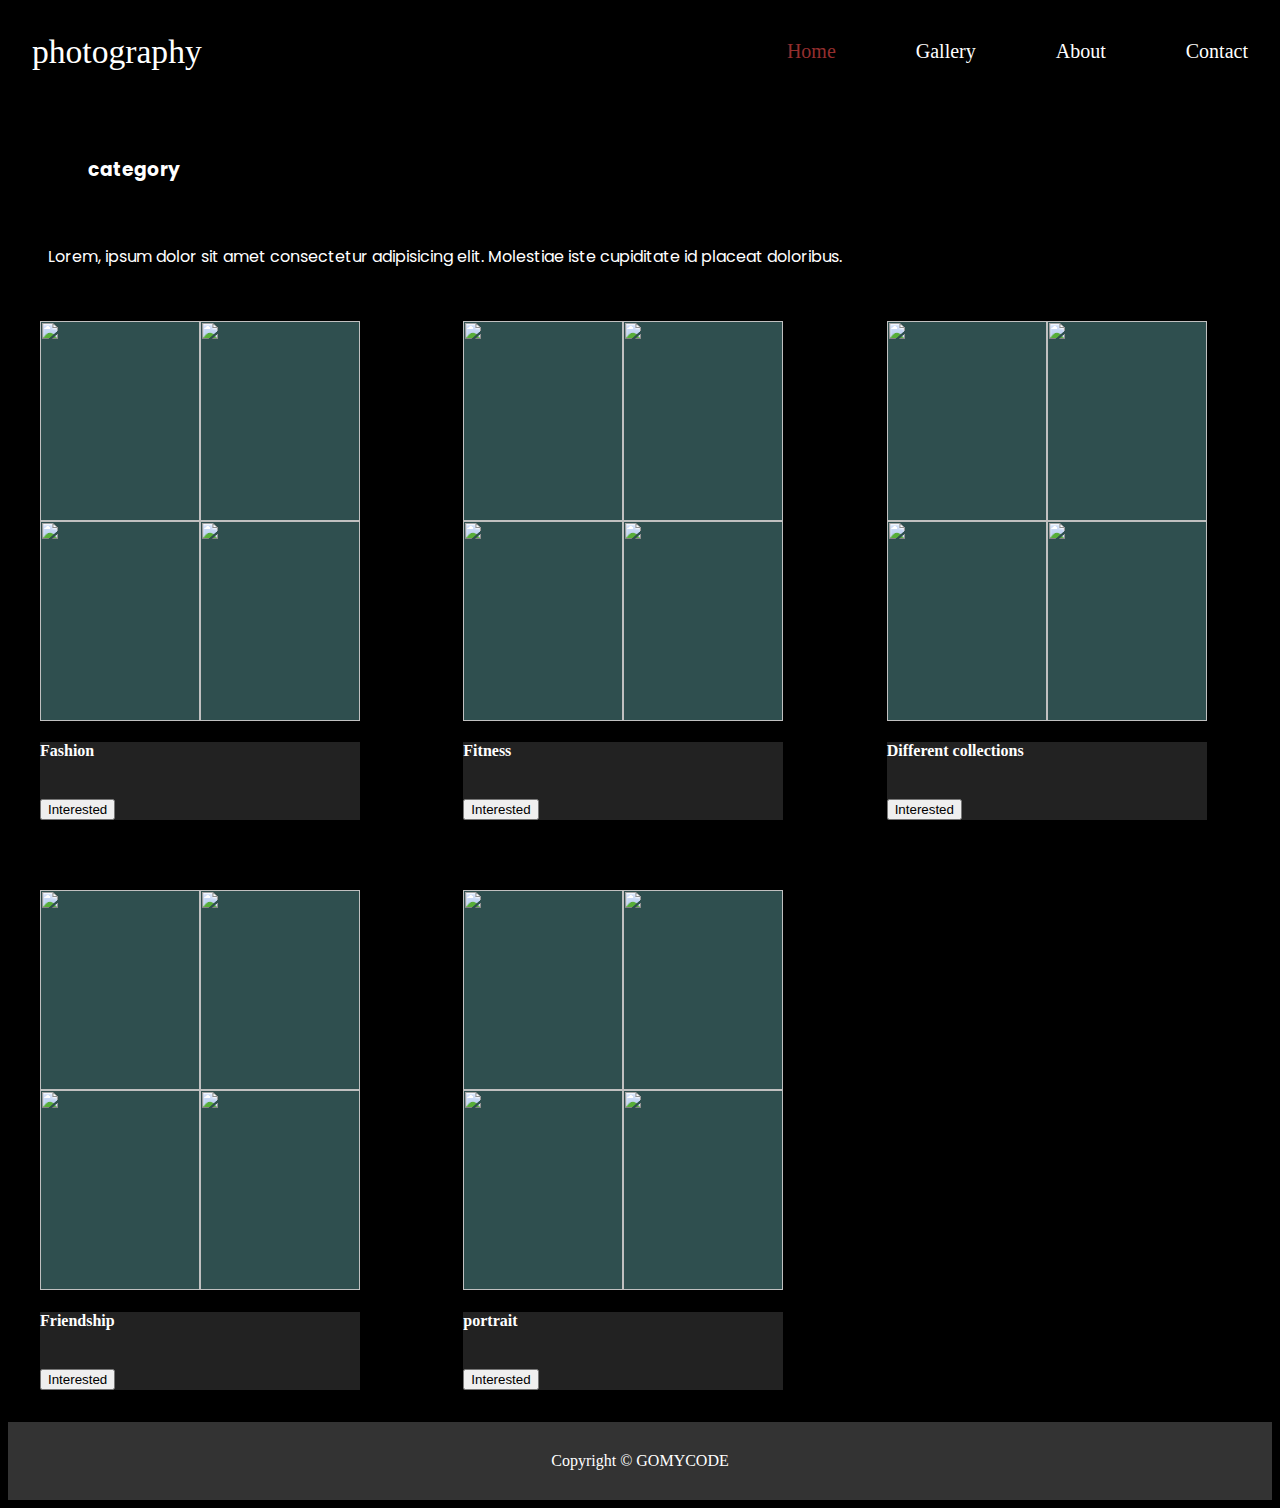
==== collections.html @ 5c5c3881 "stages a single file" ====
<!DOCTYPE html>
<html lang="en">

<head>
    <meta charset="UTF-8">
    <meta http-equiv="X-UA-Compatible" content="IE=edge">
    <meta name="viewport" content="width=device-width, initial-scale=1.0">
    <script src="https://kit.fontawesome.com/9f924d74bb.js" crossorigin="anonymous"></script>
    <link rel="stylesheet" href="https://cdn.jsdelivr.net/npm/bootstrap@5.1.0/dist/css/bootstrap.min.css"
        integrity="sha384-KyZXEAg3QhqLMpG8r+8fhAXLRk2vvoC2f3B09zVXn8CA5QIVfZOJ3BCsw2P0p/We" crossorigin="anonymous">
    <link rel="icon" href="https://i.pinimg.com/564x/04/2e/58/042e58e120b752564d5540df0c0c3f06.jpg">
    <link rel="stylesheet" href="collections.css">
    <title>photography</title>

</head>

<body style="background: black;">
    <header class="header">
        <nav class="navbar">
            <a href="#" class="nav-logo">photography</a>
            <ul class="nav-menu">
                <li class="nav-item">
                    <a href="photography.html" class="nav-link" id="active" style="color: white;">Home</a>
                </li>
                <li class="nav-item">
                    <a href="gallery.html" class="nav-link" style="color: white;">Gallery</a>
                </li>

                <li class="nav-item">
                    <a href="about.html" class="nav-link" style="color: white;">About</a>
                </li>
                <li class="nav-item">
                    <a href="#" class="nav-link" style="color: white;">Contact</a>
                </li>
            </ul>
            <div class="hamburger">
                <span class="bar"></span>
                <span class="bar"></span>
                <span class="bar"></span>
            </div>
        </nav>
    </header>
    <div class="lorem">
        <h3 style="margin-top: 60px; margin-left: 40px;">category</h3>
        <br>
        <p>Lorem, ipsum dolor sit amet consectetur adipisicing elit. Molestiae iste cupiditate id placeat doloribus.</p>
    </div>
    <div class="collections">
        <div class="container">
            <div class="card">
                <div class="image-grid-container">
                    <img src="https://i.pinimg.com/564x/ea/44/1d/ea441dc310f0c970e3b5baabacbf6be9.jpg">
                    <img src="https://i.pinimg.com/564x/20/b6/bb/20b6bb23e764cd95c677f7797ae4fd5c.jpg">
                    <img src="https://i.pinimg.com/564x/ab/9f/b1/ab9fb1270e8bbb660e22e5517fa7fb95.jpg">
                    <img src="https://i.pinimg.com/564x/23/e9/7f/23e97f82ea407c54fdd98b901644dab0.jpg">
                </div>

                <div class="card-body">
                    <h4 class="card-title">Fashion</h4>
                    <br>
                    <a href="fashion.html">
                        <button type="button" class="btn btn-outline-secondary">Interested</button>
                    </a>
                </div>
            </div>
        </div>

        <div class="container">
            <div class="card">
                <div class="image-grid-container">
                    <img src="https://i.pinimg.com/564x/67/c4/6b/67c46bbb29c21e5aeeee6994c25ec8d7.jpg">
                    <img src="https://i.pinimg.com/564x/c6/31/ed/c631ed9659114fbe870b8c06d8aa34aa.jpg">
                    <img src="https://i.pinimg.com/564x/68/83/e8/6883e86eae975312b42c7ed2035b6191.jpg">
                    <img src="https://i.pinimg.com/564x/96/42/7c/96427c89742d22f96abad910f737cfad.jpg">
                </div>

                <div class="card-body">
                    <h4 class="card-title">Fitness</h4>
                    <br>
                    <a href="fitness.html">
                        <button type="button" class="btn btn-outline-secondary">Interested</button>
                    </a>
                </div>
            </div>
        </div>

        <div class="container">
            <div class="card">
                <div class="image-grid-container">
                    <img src="https://i.pinimg.com/564x/14/38/81/143881fbb9ae6ad5b14537a2699d2819.jpg">
                    <img src="https://i.pinimg.com/564x/c0/d8/ce/c0d8ceabcda54e43b62bfec7455afb84.jpg">
                    <img src="https://i.pinimg.com/564x/9b/c0/ae/9bc0ae960860220001b82ff722e05abd.jpg">
                    <img src="https://i.pinimg.com/236x/10/21/5b/10215be0640b0c997ad5aefd5e2d1561.jpg">
                </div>

                <div class="card-body">
                    <h4 class="card-title">Different collections<h4>
                            <br>
                            <a href="different collections">
                                <button type="button" class="btn btn-outline-secondary">Interested</button>
                            </a>
                </div>
            </div>
        </div>
        <div class="container">
            <div class="card">
                <div class="image-grid-container">
                    <img src="https://i.pinimg.com/564x/9c/9c/64/9c9c64cd35f0ef1dba8fdd4187782acb.jpg">
                    <img src="https://i.pinimg.com/564x/54/0a/41/540a41c76e0508a4f1ad26766bbbcb8a.jpg">
                    <img src="https://i.pinimg.com/564x/ac/bc/30/acbc30528884086ec6b3efdb36d0f929.jpg">
                    <img src="https://i.pinimg.com/564x/c2/f0/e6/c2f0e6df3c00d34130d4ea02c568bee4.jpg">
                </div>

                <div class="card-body">
                    <h4 class="card-title">Friendship</h4>
                    <br>
                    <a href="friendship.html">
                        <button type="button" class="btn btn-outline-secondary">Interested</button>
                    </a>
                </div>
            </div>
        </div>
        <div class="container">
            <div class="card">
                <div class="image-grid-container">
                    <img src="https://i.pinimg.com/564x/dc/72/28/dc72280b1f1ad8ee1cc7318bebe8c4dc.jpg">
                    <img src="https://i.pinimg.com/564x/30/19/61/301961a78773cd1132c135b190bd692c.jpg">
                    <img src="https://i.pinimg.com/564x/98/94/be/9894beae99a64d91705a12584c8b9812.jpg">
                    <img src="https://i.pinimg.com/236x/0e/c8/f6/0ec8f624ef04d8a6cc31d7c3e6ba3b6a.jpg">
                </div>

                <div class="card-body">
                    <h4 class="card-title">portrait</h4>
                    <br>
                    <a href="portrait.html">
                        <button type="button" class="btn btn-outline-secondary">Interested</button>
                    </a>
                </div>
            </div>
        </div>
    </div>

    <footer>
        Copyright &copy; GOMYCODE
    </footer>
    <script src="collections.js"></script>
</body>

</html>
---- collections.css ----
@import url("https://fonts.googleapis.com/css2?family=Poppins:wght@500&display=swap");

li {
  list-style: none;
}

a {
  text-decoration: none;
}

.header {
  background: black;
  /* position: fixed; */
  /* width: 1200px; */
}

.navbar {
  display: flex;
  justify-content: space-between;
  align-items: center;
  padding: 1rem 1.5rem;
}

.hamburger {
  display: none;
}

.bar {
  display: block;
  width: 25px;
  height: 3px;
  margin: 5px auto;
  -webkit-transition: all 0.3s ease-in-out;
  transition: all 0.3s ease-in-out;
  background: white;
}

.nav-menu {
  display: flex;
  justify-content: space-between;
  align-items: center;
}

.nav-item {
  margin-left: 5rem;
}
#active {
  color: #942e2e !important;
  font-size: 20px;
  text-decoration: none;
  font-weight: 400;
}
.nav-link {
  font-size: 20px;
  text-decoration: none;
  font-weight: 400;
}
.nav-link:hover {
  color: #942e2e;
}
.nav-logo {
  font-size: 2.1rem;
  font-weight: 500;
  text-decoration: none;
  color: #fff;
  transition: 1s cubic-bezier(0.25, 0.9, 0.25, 2.1);
}
.nav-logo:hover {
  letter-spacing: 5px;
  color: #942e2e;
}
@media only screen and (max-width: 768px) {
  .nav-menu {
    position: fixed;
    left: -100%;
    top: 5rem;
    flex-direction: column;
    background-color: #26313b;
    width: 100%;
    border-radius: 10px;
    text-align: center;
    transition: 0.3s;
    box-shadow: 0 10px 27px rgba(0, 0, 0, 0.05);
  }

  .nav-menu.active {
    left: 0;
  }

  .nav-item {
    margin: 2.5rem 0;
  }

  .hamburger {
    display: block;
    cursor: pointer;
  }

  .hamburger.active .bar:nth-child(2) {
    opacity: 0;
  }

  .hamburger.active .bar:nth-child(1) {
    -webkit-transform: translateY(8px) rotate(45deg);
    transform: translateY(8px) rotate(45deg);
  }

  .hamburger.active .bar:nth-child(3) {
    -webkit-transform: translateY(-8px) rotate(-45deg);
    transform: translateY(-8px) rotate(-45deg);
  }
}
.card {
  width: 20rem;
  margin: 2rem;
  color: white;
}

.image-grid-container {
  display: grid;
  grid-template-columns: auto auto;
  background-color: darkslategray;
}
.card-body {
  background-color: #222;
}
img {
  width: 100%;
  height: 200px;
}
#Btn-1 {
  text-decoration: none;
  color: white;
  border: 3px solid #fff;
  border-radius: 4px;
  transition: ease-out 0.3s;
  font-size: 1.2rem;
  position: relative;
}
#Btn-1:hover {
  color: black;
}
#Btn-1::before {
  transition: 0.5 all ease;
  position: absolute;
  top: 0;
  left: 50%;
  right: 50%;
  bottom: 0;
  opacity: 0;
  content: "";
  background: blue;
}
#Btn-1:hover::before {
  transition: 0.5s all ease;
  left: 0;
  right: 0;
  opacity: 1;
  z-index: -1;
}

.lorem {
  color: white;
  margin-left: 40px;
  font-family: "Poppins", sans-serif;
  font-size: 600;
}
.collections {
  display: grid;
  grid-gap: 6px;
  grid-template-columns: repeat(auto-fit, minmax(400px, 1fr));
  margin-top: 20px;
}
footer {
  width: 100%;
  text-align: center;
  background: #333;
  padding: 30px 0;
  color: #fff;
}
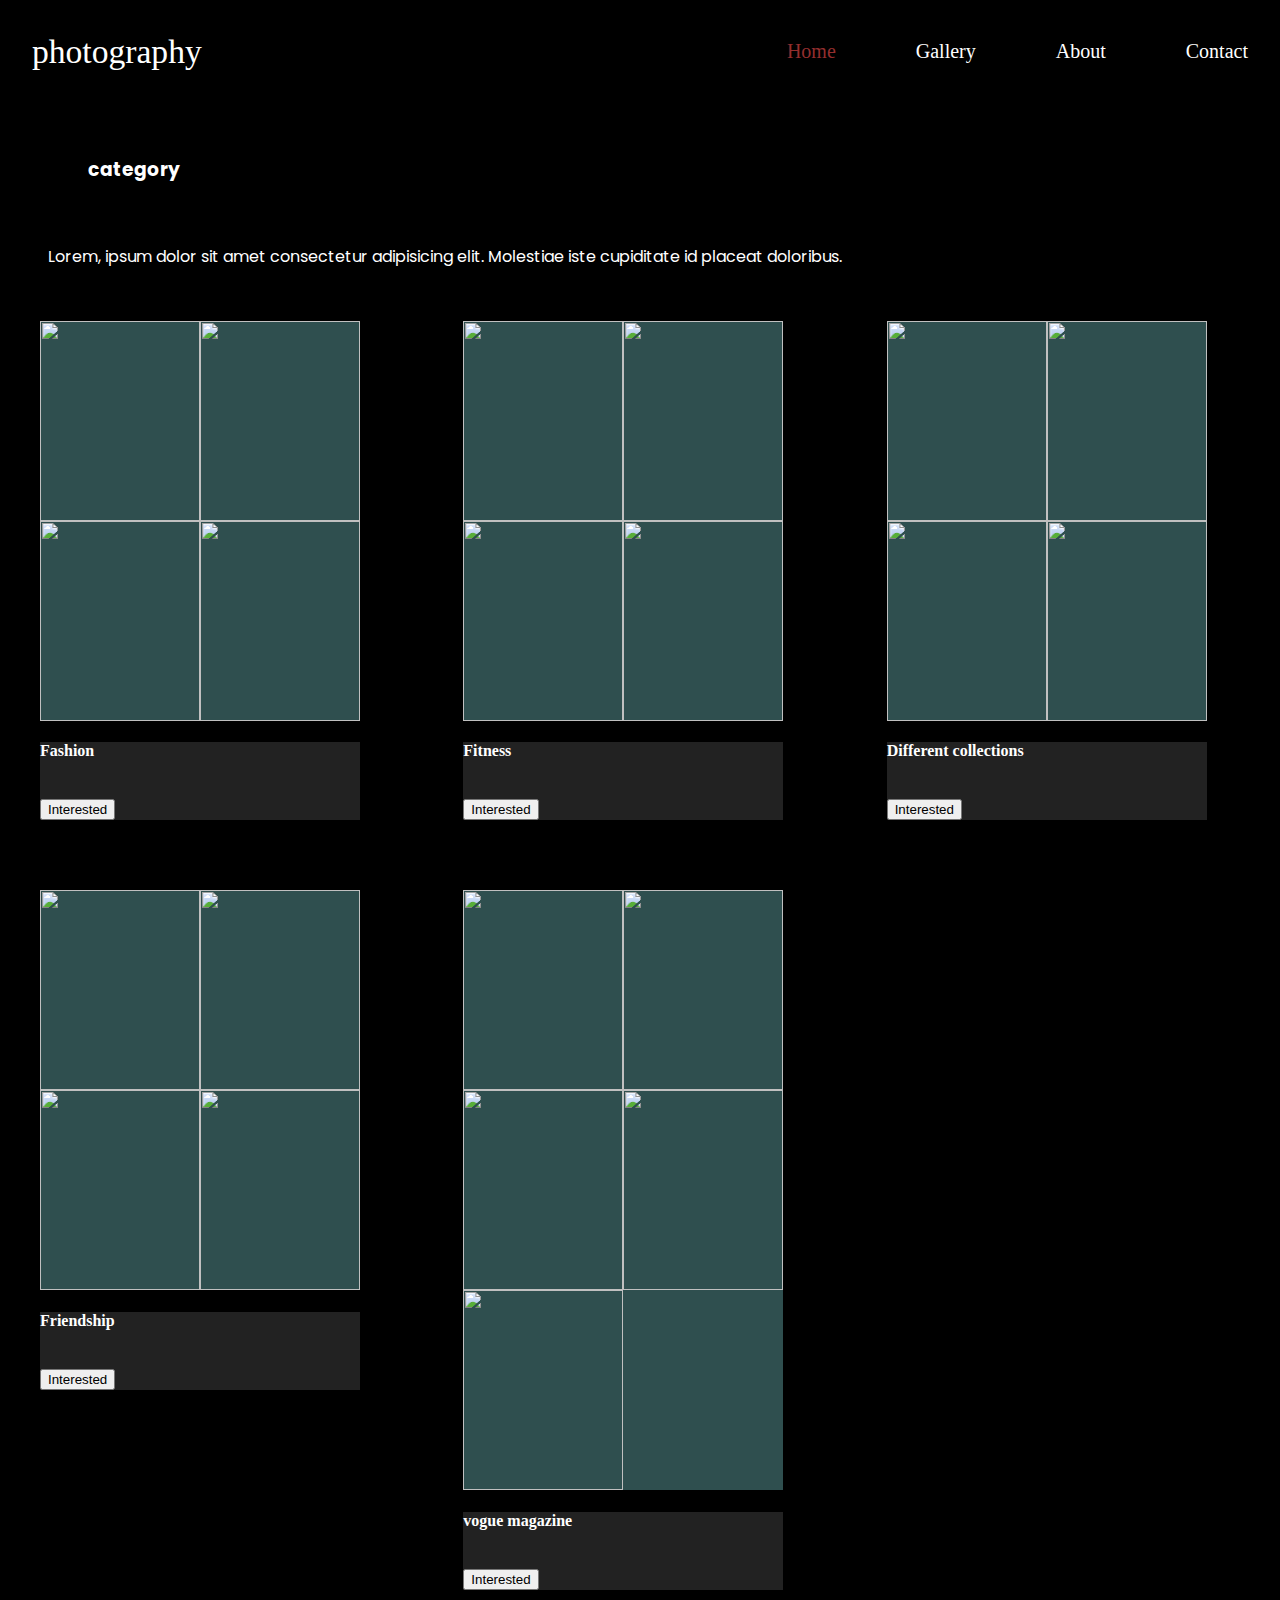
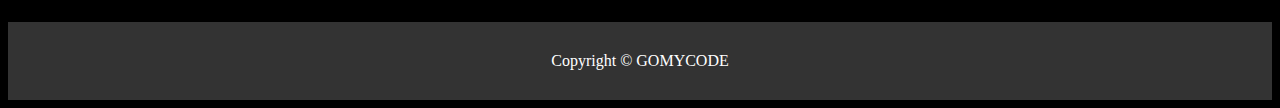
==== commit 14e7ad40: "update files" ====
--- a/collections.html
+++ b/collections.html
@@ -96,7 +96,7 @@
                 <div class="card-body">
                     <h4 class="card-title">Different collections<h4>
                             <br>
-                            <a href="different collections">
+                            <a href="different.html">
                                 <button type="button" class="btn btn-outline-secondary">Interested</button>
                             </a>
                 </div>
@@ -124,13 +124,14 @@
             <div class="card">
                 <div class="image-grid-container">
                     <img src="https://i.pinimg.com/564x/dc/72/28/dc72280b1f1ad8ee1cc7318bebe8c4dc.jpg">
-                    <img src="https://i.pinimg.com/564x/30/19/61/301961a78773cd1132c135b190bd692c.jpg">
-                    <img src="https://i.pinimg.com/564x/98/94/be/9894beae99a64d91705a12584c8b9812.jpg">
-                    <img src="https://i.pinimg.com/236x/0e/c8/f6/0ec8f624ef04d8a6cc31d7c3e6ba3b6a.jpg">
+                    <img src="https://i.pinimg.com/564x/e1/6c/59/e16c59ecac57c49f50aeb25c73607f8c.jpg">
+                    <img src="https://i.pinimg.com/564x/ac/7e/8a/ac7e8a614597c56f7ded9acdadef521a.jpg">
+                    <img src="https://i.pinimg.com/564x/1a/85/f6/1a85f6e985ff004a0166391f067b9a6c.jpg">
+                    <img src="https://i.pinimg.com/564x/d5/42/67/d542670eb718f9cffc2fef74df9addad.jpg">
                 </div>
 
                 <div class="card-body">
-                    <h4 class="card-title">portrait</h4>
+                    <h4 class="card-title">vogue magazine</h4>
                     <br>
                     <a href="portrait.html">
                         <button type="button" class="btn btn-outline-secondary">Interested</button>
--- a/collections.css
+++ b/collections.css
@@ -75,7 +75,8 @@
     left: -100%;
     top: 5rem;
     flex-direction: column;
-    background-color: #26313b;
+    z-index: 1;
+    background-color: black;
     width: 100%;
     border-radius: 10px;
     text-align: center;
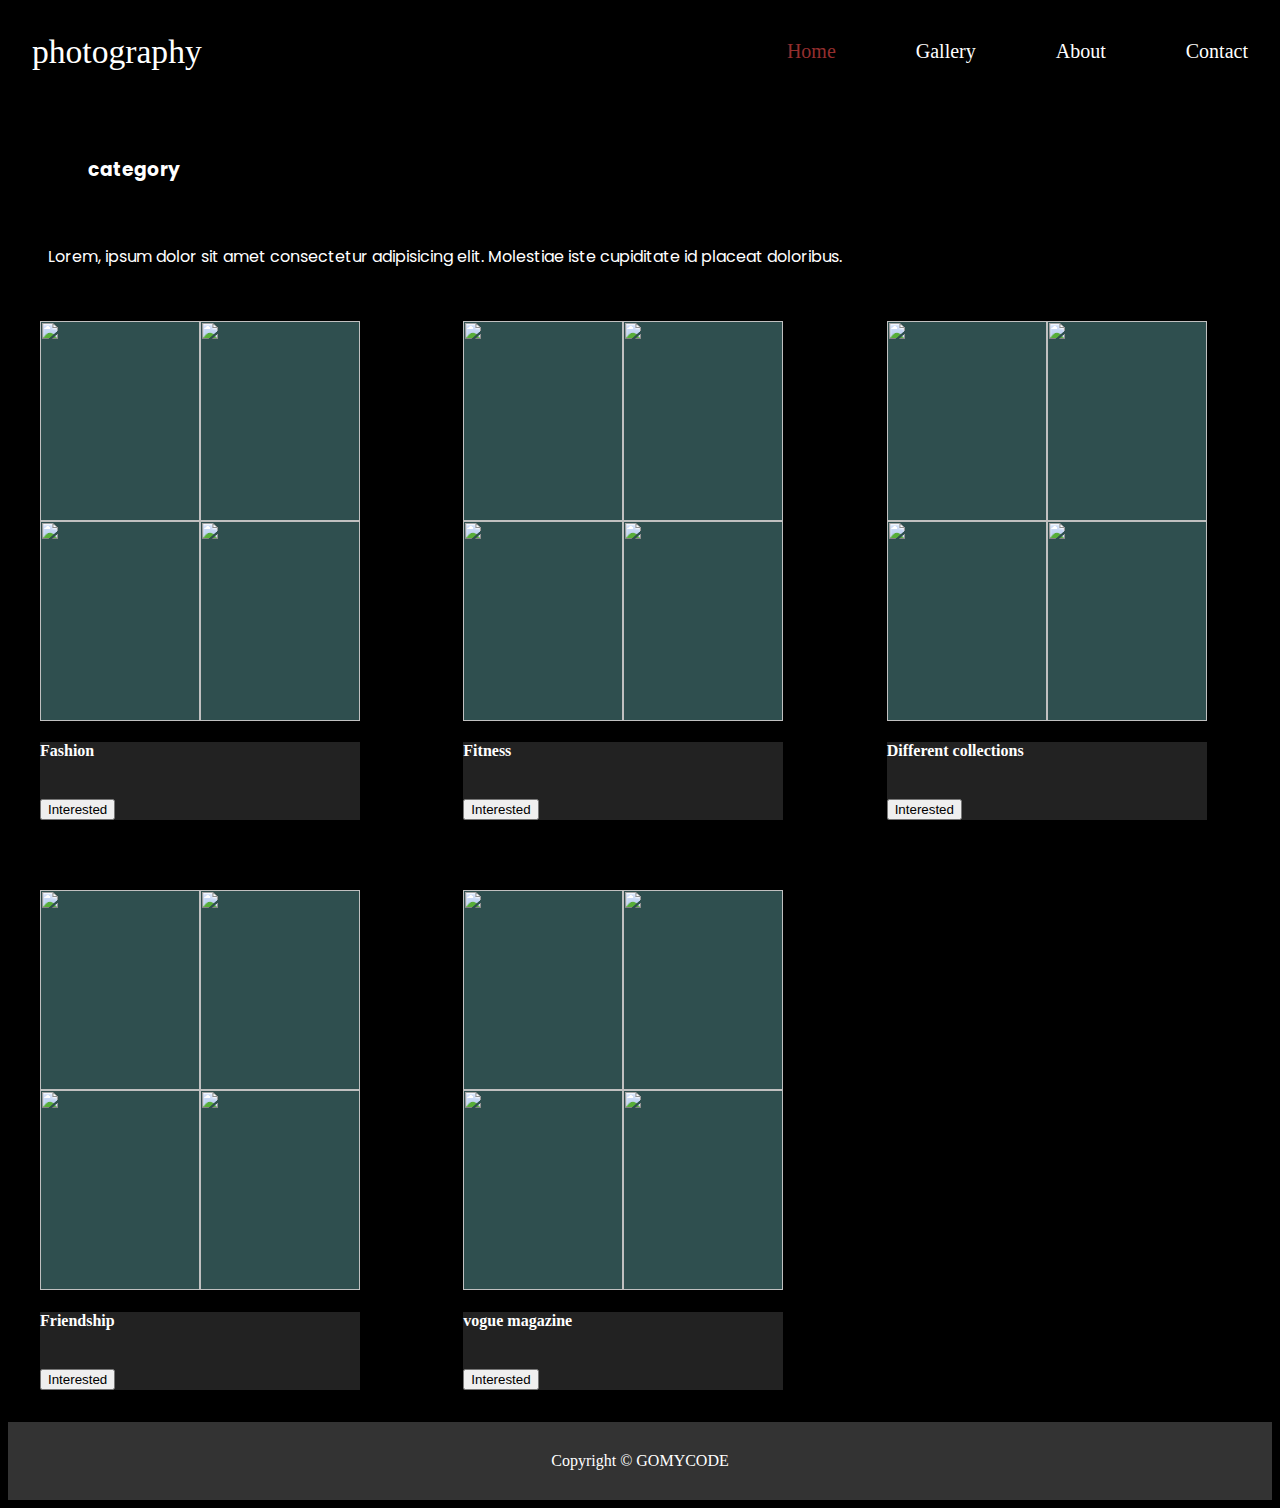
==== commit 9edf276f: "Update collections.html" ====
--- a/collections.html
+++ b/collections.html
@@ -123,7 +123,6 @@
         <div class="container">
             <div class="card">
                 <div class="image-grid-container">
-                    <img src="https://i.pinimg.com/564x/dc/72/28/dc72280b1f1ad8ee1cc7318bebe8c4dc.jpg">
                     <img src="https://i.pinimg.com/564x/e1/6c/59/e16c59ecac57c49f50aeb25c73607f8c.jpg">
                     <img src="https://i.pinimg.com/564x/ac/7e/8a/ac7e8a614597c56f7ded9acdadef521a.jpg">
                     <img src="https://i.pinimg.com/564x/1a/85/f6/1a85f6e985ff004a0166391f067b9a6c.jpg">
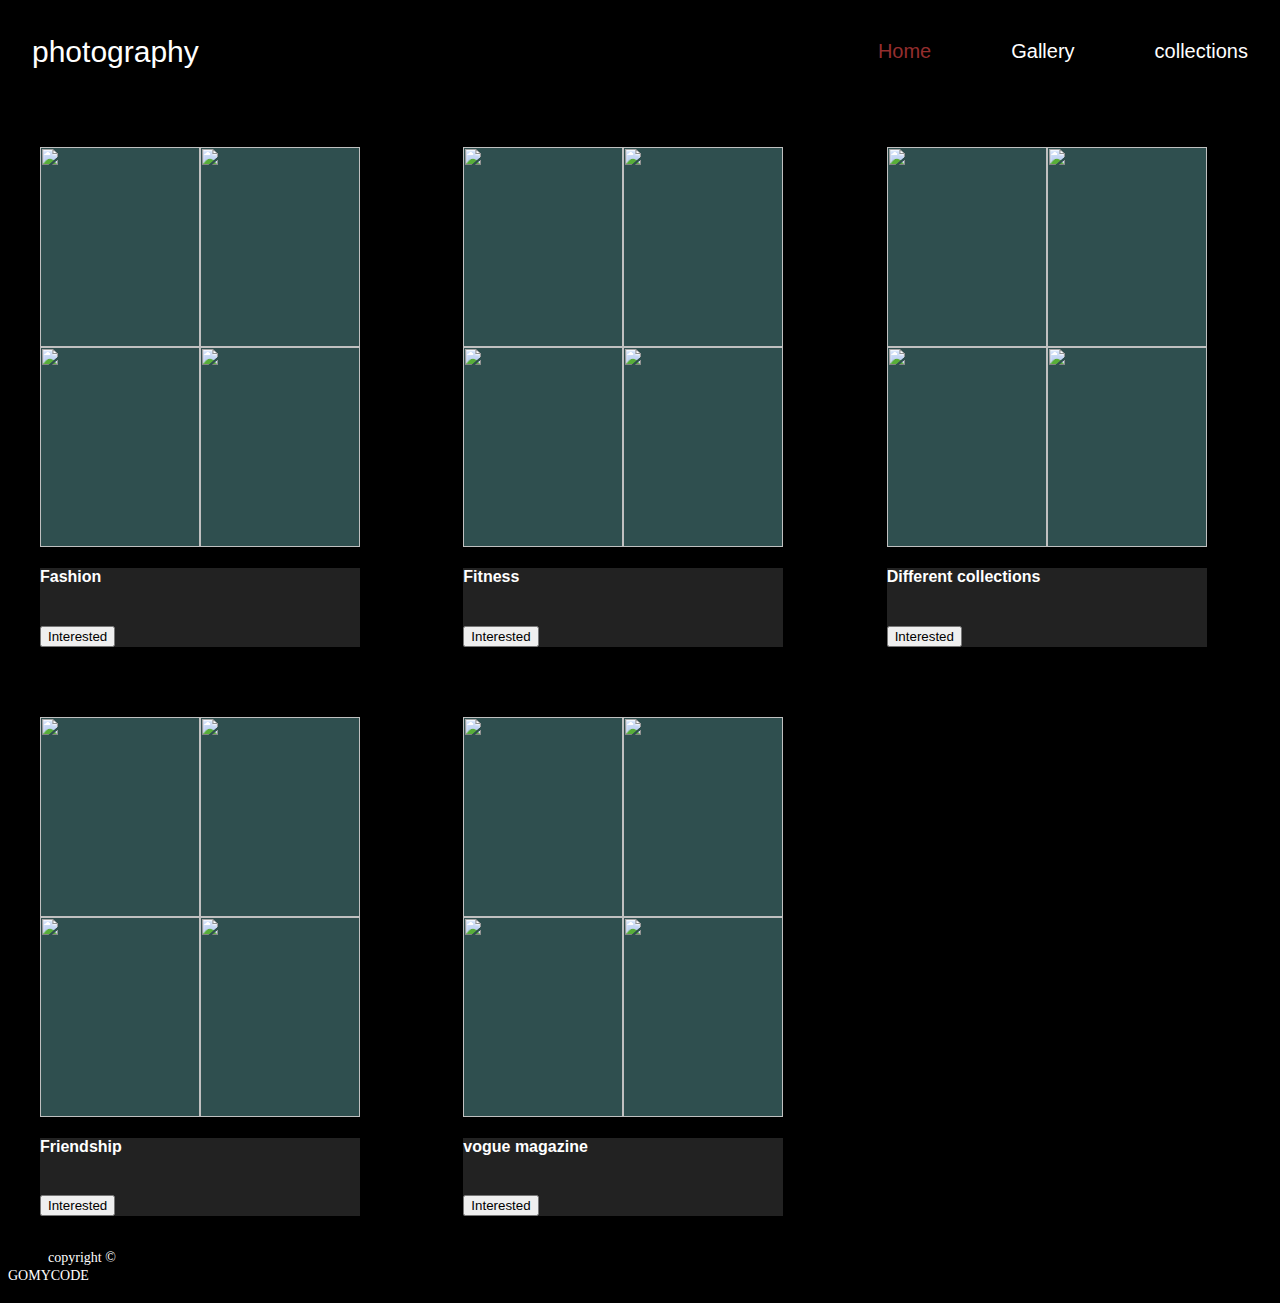
==== commit 8cefa960: "Update" ====
--- a/collections.html
+++ b/collections.html
@@ -14,23 +14,20 @@
 
 </head>
 
-<body style="background: black;">
+<body>
     <header class="header">
         <nav class="navbar">
-            <a href="#" class="nav-logo">photography</a>
+            <a href="photography.html" class="nav-logo">photography</a>
             <ul class="nav-menu">
                 <li class="nav-item">
-                    <a href="photography.html" class="nav-link" id="active" style="color: white;">Home</a>
+                    <a href="photography.html" class="nav-link" id="active">Home</a>
                 </li>
                 <li class="nav-item">
-                    <a href="gallery.html" class="nav-link" style="color: white;">Gallery</a>
+                    <a href="gallery.html" class="nav-link">Gallery</a>
                 </li>
 
                 <li class="nav-item">
-                    <a href="about.html" class="nav-link" style="color: white;">About</a>
-                </li>
-                <li class="nav-item">
-                    <a href="#" class="nav-link" style="color: white;">Contact</a>
+                    <a href="collections.html" class="nav-link">collections</a>
                 </li>
             </ul>
             <div class="hamburger">
@@ -40,11 +37,8 @@
             </div>
         </nav>
     </header>
-    <div class="lorem">
-        <h3 style="margin-top: 60px; margin-left: 40px;">category</h3>
-        <br>
-        <p>Lorem, ipsum dolor sit amet consectetur adipisicing elit. Molestiae iste cupiditate id placeat doloribus.</p>
-    </div>
+
+
     <div class="collections">
         <div class="container">
             <div class="card">
@@ -141,8 +135,15 @@
     </div>
 
     <footer>
-        Copyright &copy; GOMYCODE
+        copyright &copy; GOMYCODE
+        <span class="icons">
+            <a class="icon1" href="#"><i class="fab fa-facebook"></i></a>
+            <a class="icon2" href="#"><i class="fab fa-twitter"></i></a>
+            <a class="icon3" href="#"><i class="fab fa-instagram"></i></a>
+            <a class="icon4" href="#"><i class="fab fa-pinterest"></i></a>
+        </span>
     </footer>
+
     <script src="collections.js"></script>
 </body>
 
--- a/collections.css
+++ b/collections.css
@@ -1,5 +1,13 @@
 @import url("https://fonts.googleapis.com/css2?family=Poppins:wght@500&display=swap");
 
+body {
+  background-color: black;
+  overflow-x: hidden;
+}
+
+html {
+  font-family: "Roboto", sans-serif;
+}
 li {
   list-style: none;
 }
@@ -7,11 +15,8 @@
 a {
   text-decoration: none;
 }
-
 .header {
   background: black;
-  /* position: fixed; */
-  /* width: 1200px; */
 }
 
 .navbar {
@@ -54,12 +59,13 @@
   font-size: 20px;
   text-decoration: none;
   font-weight: 400;
+  color: white;
 }
 .nav-link:hover {
   color: #942e2e;
 }
 .nav-logo {
-  font-size: 2.1rem;
+  font-size: 30px;
   font-weight: 500;
   text-decoration: none;
   color: #fff;
@@ -71,12 +77,12 @@
 }
 @media only screen and (max-width: 768px) {
   .nav-menu {
+    z-index: 1;
+    background-color: black;
     position: fixed;
     left: -100%;
     top: 5rem;
     flex-direction: column;
-    z-index: 1;
-    background-color: black;
     width: 100%;
     border-radius: 10px;
     text-align: center;
@@ -111,6 +117,7 @@
     transform: translateY(-8px) rotate(-45deg);
   }
 }
+
 .card {
   width: 20rem;
   margin: 2rem;
@@ -172,10 +179,35 @@
   grid-template-columns: repeat(auto-fit, minmax(400px, 1fr));
   margin-top: 20px;
 }
+@import url("https://fonts.googleapis.com/css2?family=Playfair+Display:ital@1&display=swap");
 footer {
   width: 100%;
-  text-align: center;
-  background: #333;
-  padding: 30px 0;
+  font-family: "Playfair Display", serif;
+  font-size: 14px;
+  padding-top: 20px;
+  padding-left: 40px;
+  padding-bottom: 20px;
+  display: inline;
   color: #fff;
 }
+.icons {
+  margin-left: 1150px;
+  justify-content: space-between;
+  color: white;
+}
+.icon1 {
+  padding-right: 10px;
+  color: white;
+}
+.icon2 {
+  padding-right: 10px;
+  color: white;
+}
+.icon3 {
+  padding-right: 10px;
+  color: white;
+}
+.icon4 {
+  padding-right: 10px;
+  color: white;
+}
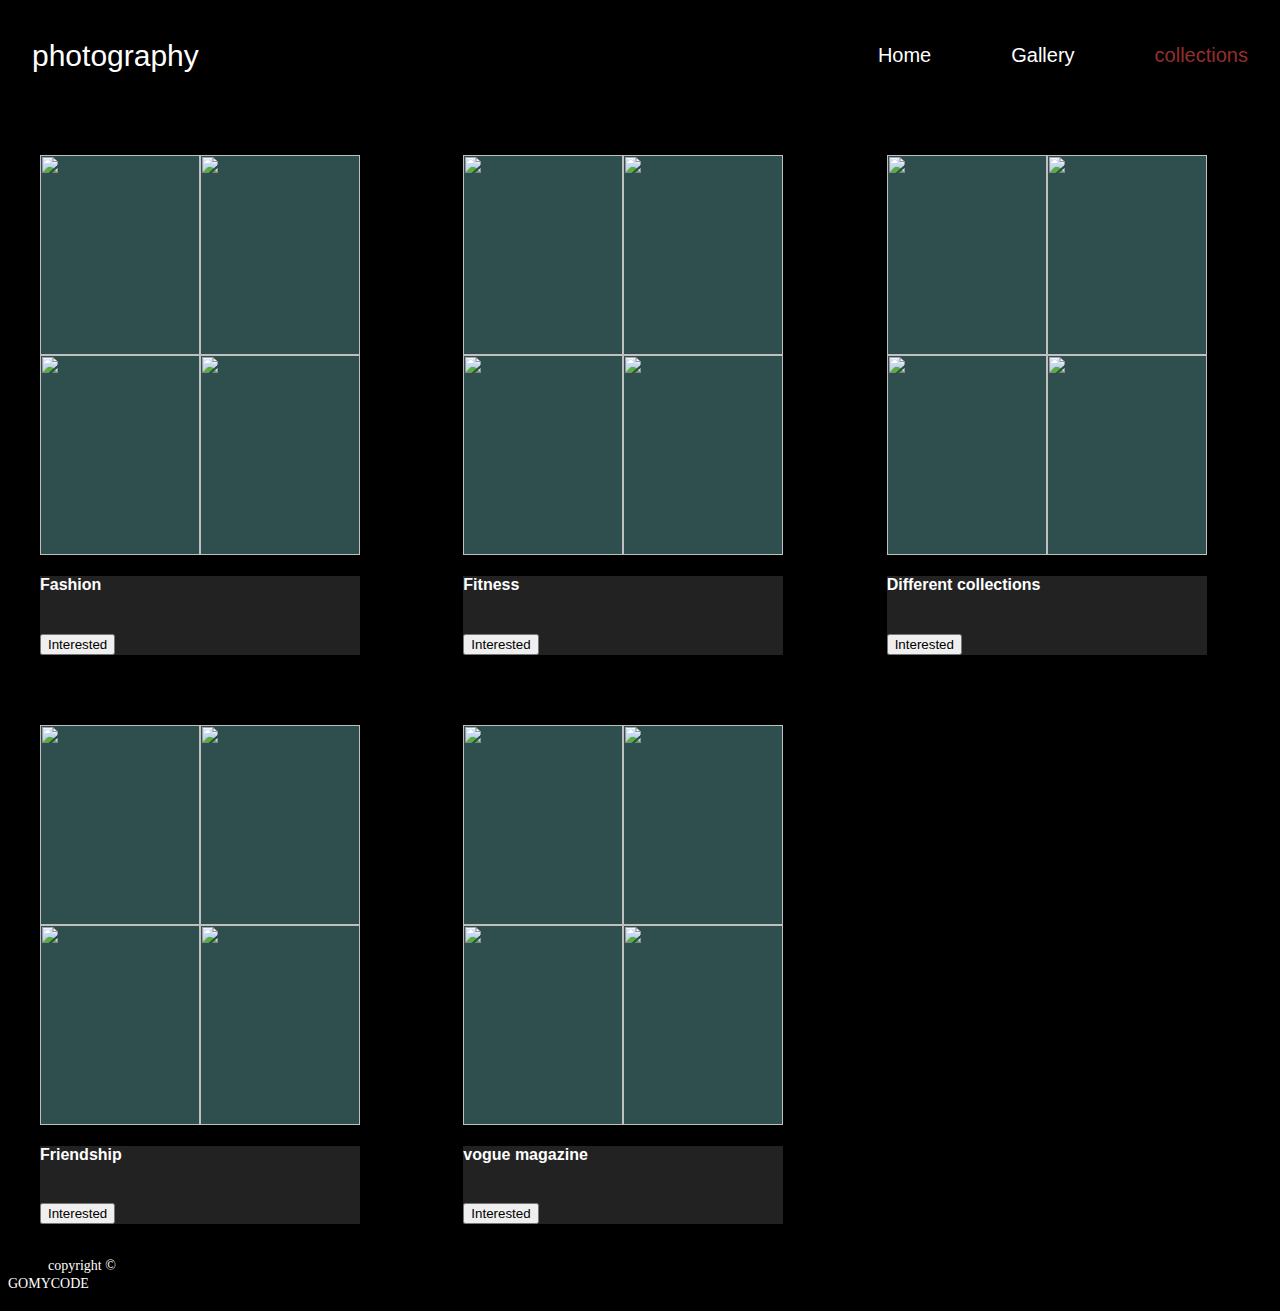
==== commit be8fb5fe: "Update collections.html" ====
--- a/collections.html
+++ b/collections.html
@@ -17,17 +17,17 @@
 <body>
     <header class="header">
         <nav class="navbar">
-            <a href="photography.html" class="nav-logo">photography</a>
+            <a href="index.html" class="nav-logo">photography</a>
             <ul class="nav-menu">
                 <li class="nav-item">
-                    <a href="photography.html" class="nav-link" id="active">Home</a>
+                    <a href="index.html" class="nav-link">Home</a>
                 </li>
                 <li class="nav-item">
                     <a href="gallery.html" class="nav-link">Gallery</a>
                 </li>
 
                 <li class="nav-item">
-                    <a href="collections.html" class="nav-link">collections</a>
+                    <a href="collections.html" class="nav-link" id="active">collections</a>
                 </li>
             </ul>
             <div class="hamburger">
--- a/collections.css
+++ b/collections.css
@@ -17,6 +17,7 @@
 }
 .header {
   background: black;
+  font-size: 20px;
 }
 
 .navbar {
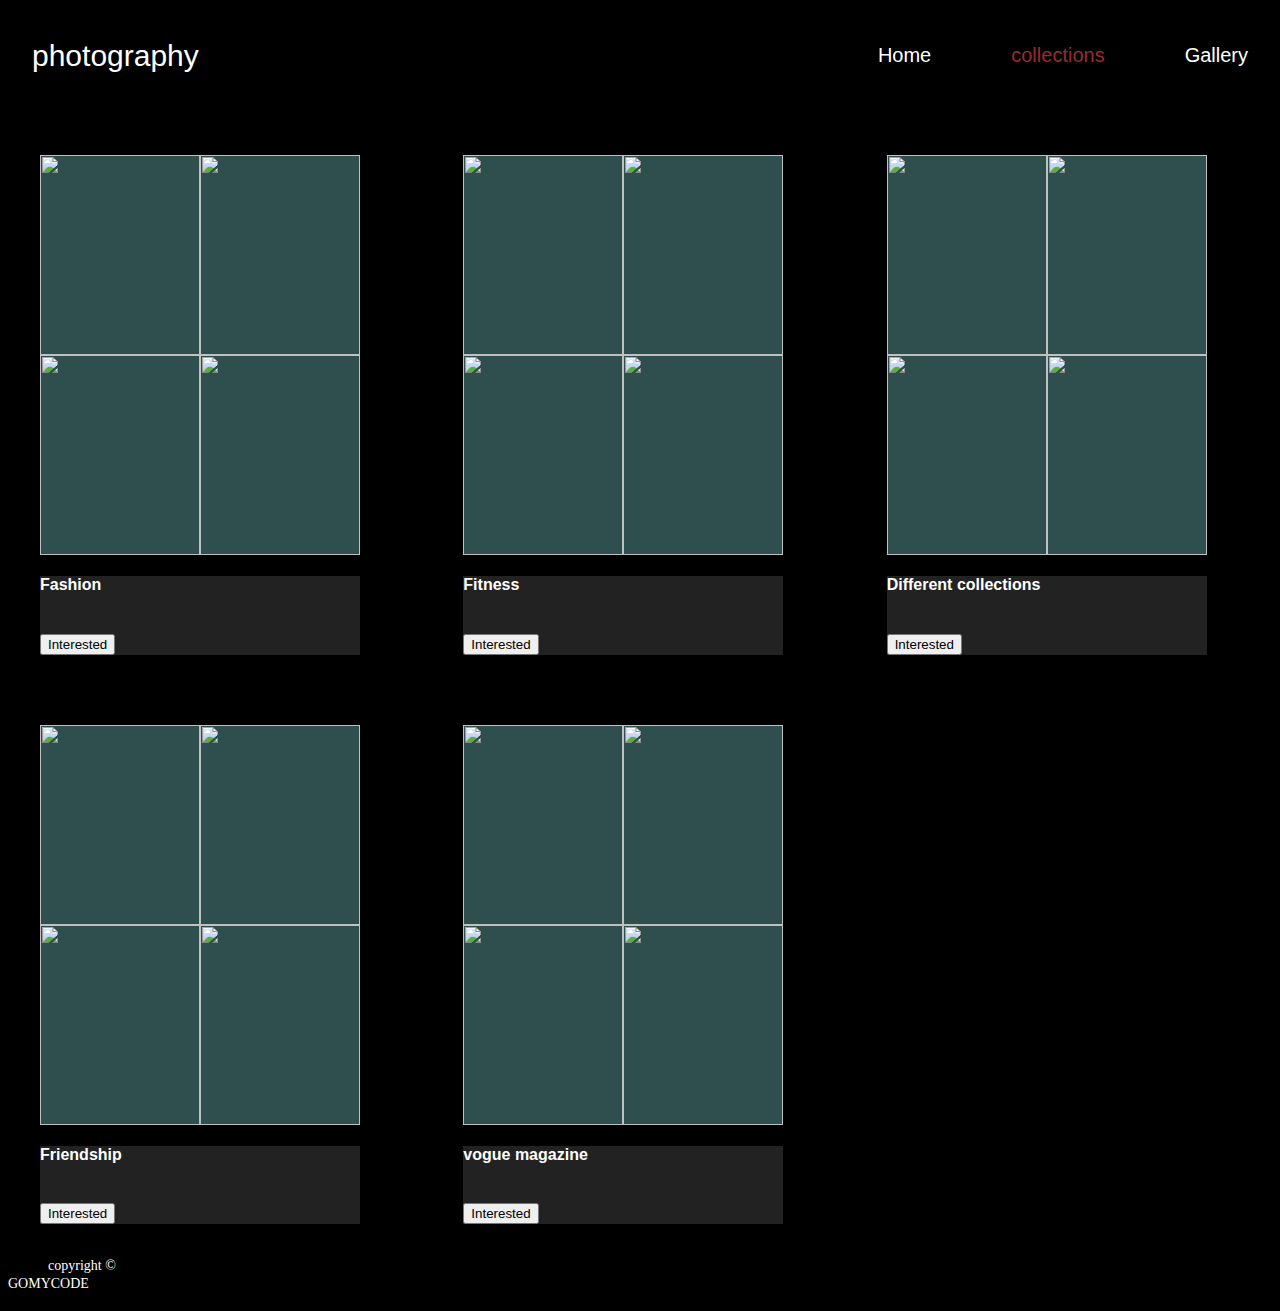
==== commit 9eaf8316: "update" ====
--- a/collections.html
+++ b/collections.html
@@ -17,17 +17,17 @@
 <body>
     <header class="header">
         <nav class="navbar">
-            <a href="index.html" class="nav-logo">photography</a>
+            <a href="collections.html" class="nav-logo">photography</a>
             <ul class="nav-menu">
                 <li class="nav-item">
                     <a href="index.html" class="nav-link">Home</a>
                 </li>
                 <li class="nav-item">
-                    <a href="gallery.html" class="nav-link">Gallery</a>
+                    <a href="collections.html" class="nav-link" id="active">collections</a>
                 </li>
 
                 <li class="nav-item">
-                    <a href="collections.html" class="nav-link" id="active">collections</a>
+                    <a href="gallery.html" class="nav-link" >Gallery</a>
                 </li>
             </ul>
             <div class="hamburger">
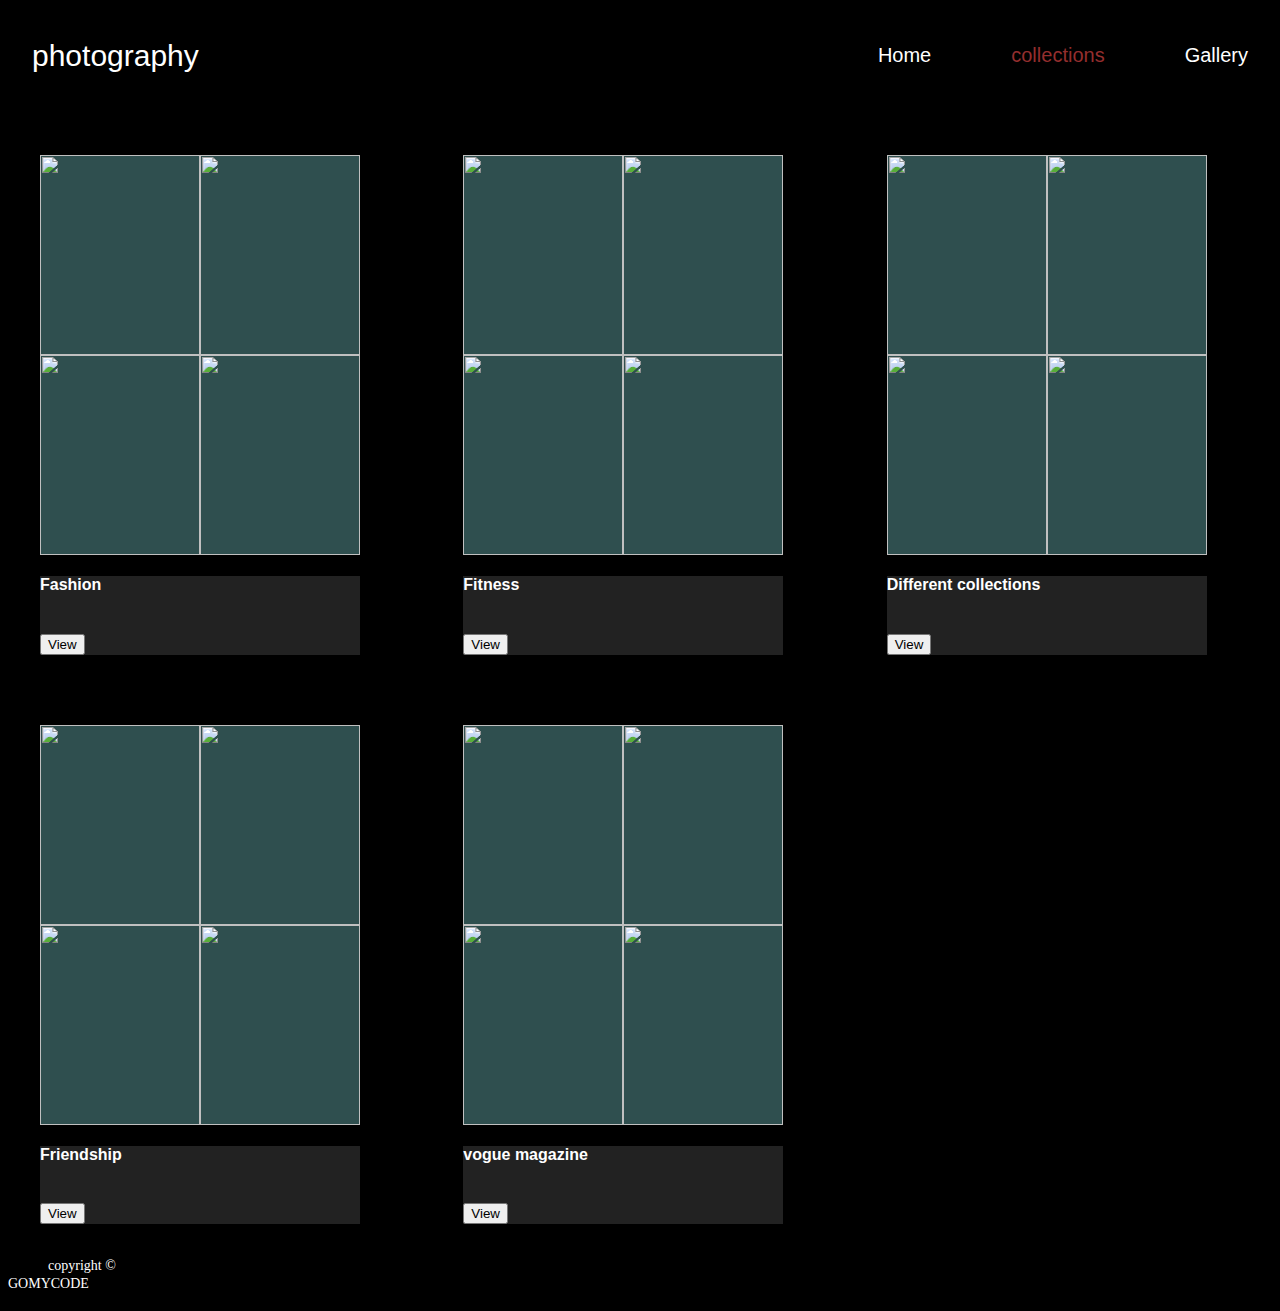
==== commit 875247e6: "update" ====
--- a/collections.html
+++ b/collections.html
@@ -27,7 +27,7 @@
                 </li>
 
                 <li class="nav-item">
-                    <a href="gallery.html" class="nav-link" >Gallery</a>
+                    <a href="gallery.html" class="nav-link">Gallery</a>
                 </li>
             </ul>
             <div class="hamburger">
@@ -53,7 +53,7 @@
                     <h4 class="card-title">Fashion</h4>
                     <br>
                     <a href="fashion.html">
-                        <button type="button" class="btn btn-outline-secondary">Interested</button>
+                        <button type="button" class="btn btn-outline-secondary">View</button>
                     </a>
                 </div>
             </div>
@@ -72,7 +72,7 @@
                     <h4 class="card-title">Fitness</h4>
                     <br>
                     <a href="fitness.html">
-                        <button type="button" class="btn btn-outline-secondary">Interested</button>
+                        <button type="button" class="btn btn-outline-secondary">View</button>
                     </a>
                 </div>
             </div>
@@ -91,7 +91,7 @@
                     <h4 class="card-title">Different collections<h4>
                             <br>
                             <a href="different.html">
-                                <button type="button" class="btn btn-outline-secondary">Interested</button>
+                                <button type="button" class="btn btn-outline-secondary">View</button>
                             </a>
                 </div>
             </div>
@@ -109,7 +109,7 @@
                     <h4 class="card-title">Friendship</h4>
                     <br>
                     <a href="friendship.html">
-                        <button type="button" class="btn btn-outline-secondary">Interested</button>
+                        <button type="button" class="btn btn-outline-secondary">View</button>
                     </a>
                 </div>
             </div>
@@ -127,7 +127,7 @@
                     <h4 class="card-title">vogue magazine</h4>
                     <br>
                     <a href="portrait.html">
-                        <button type="button" class="btn btn-outline-secondary">Interested</button>
+                        <button type="button" class="btn btn-outline-secondary">View</button>
                     </a>
                 </div>
             </div>
